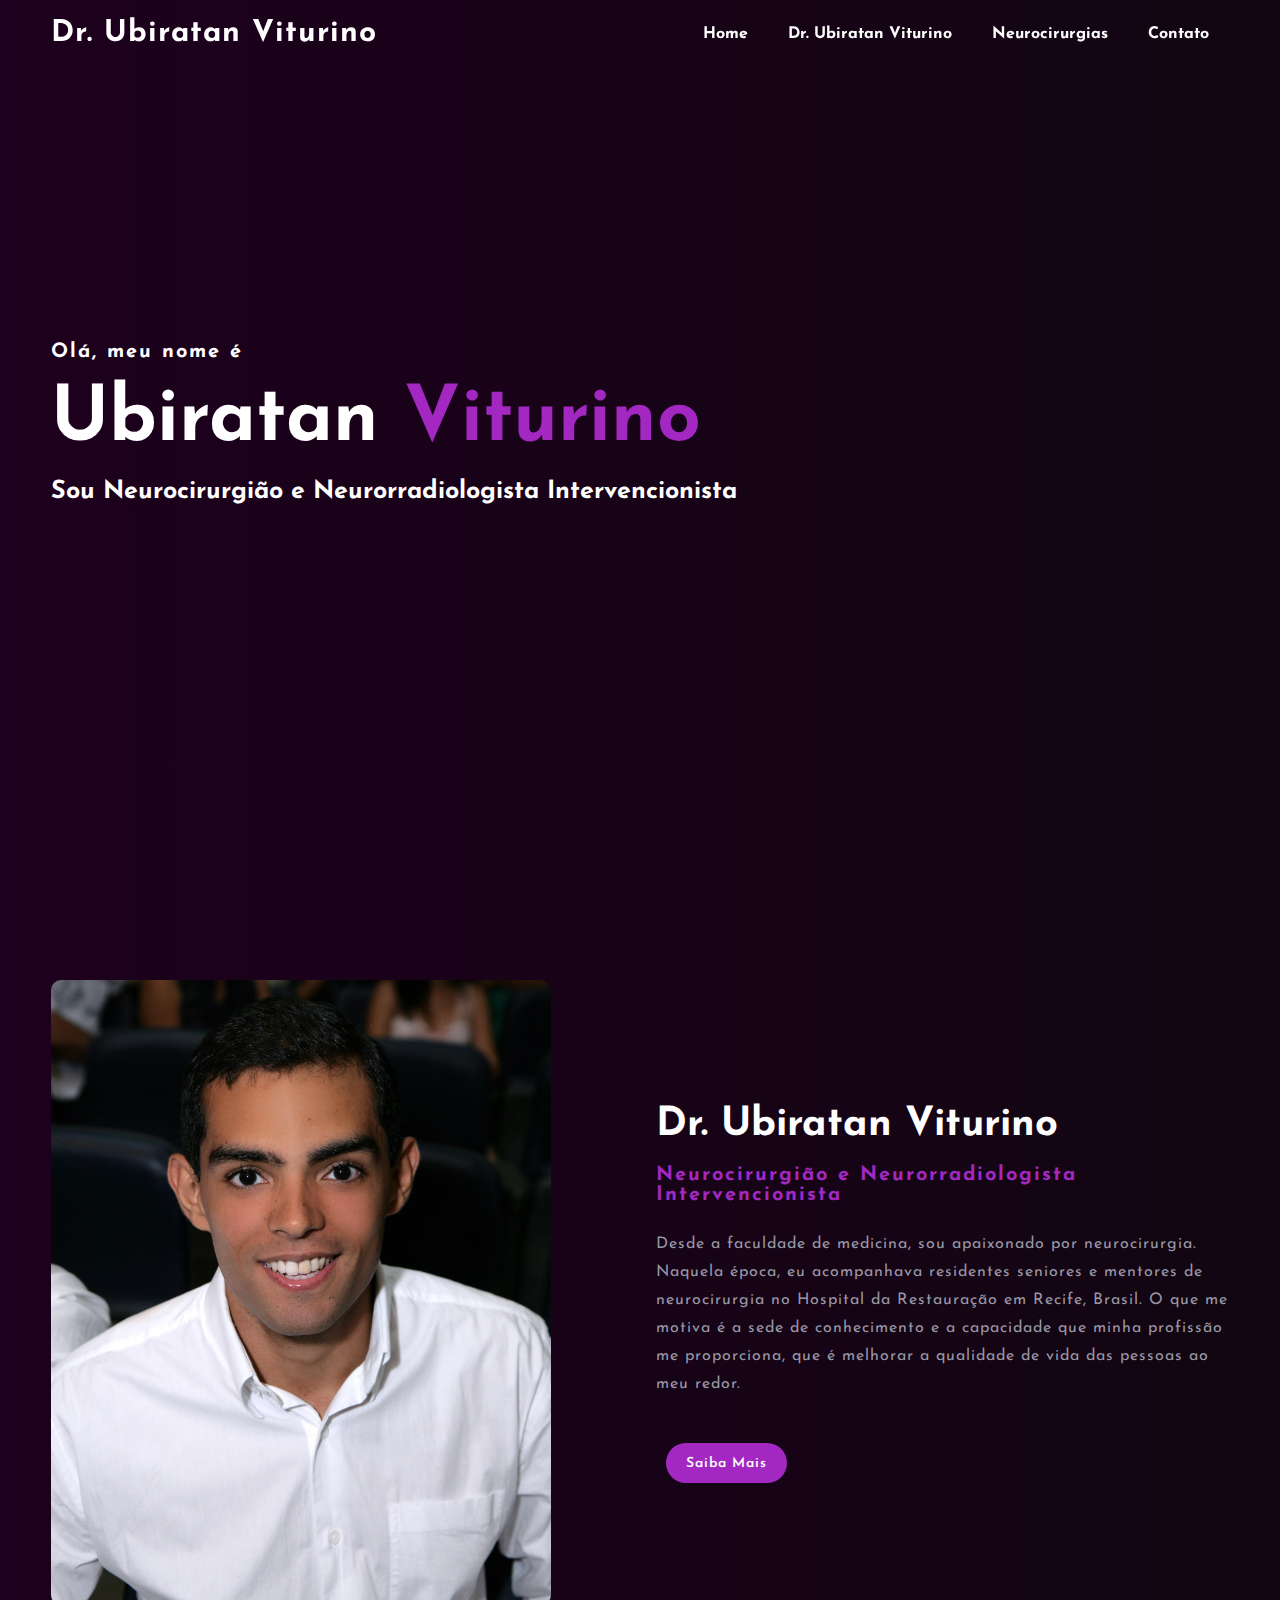
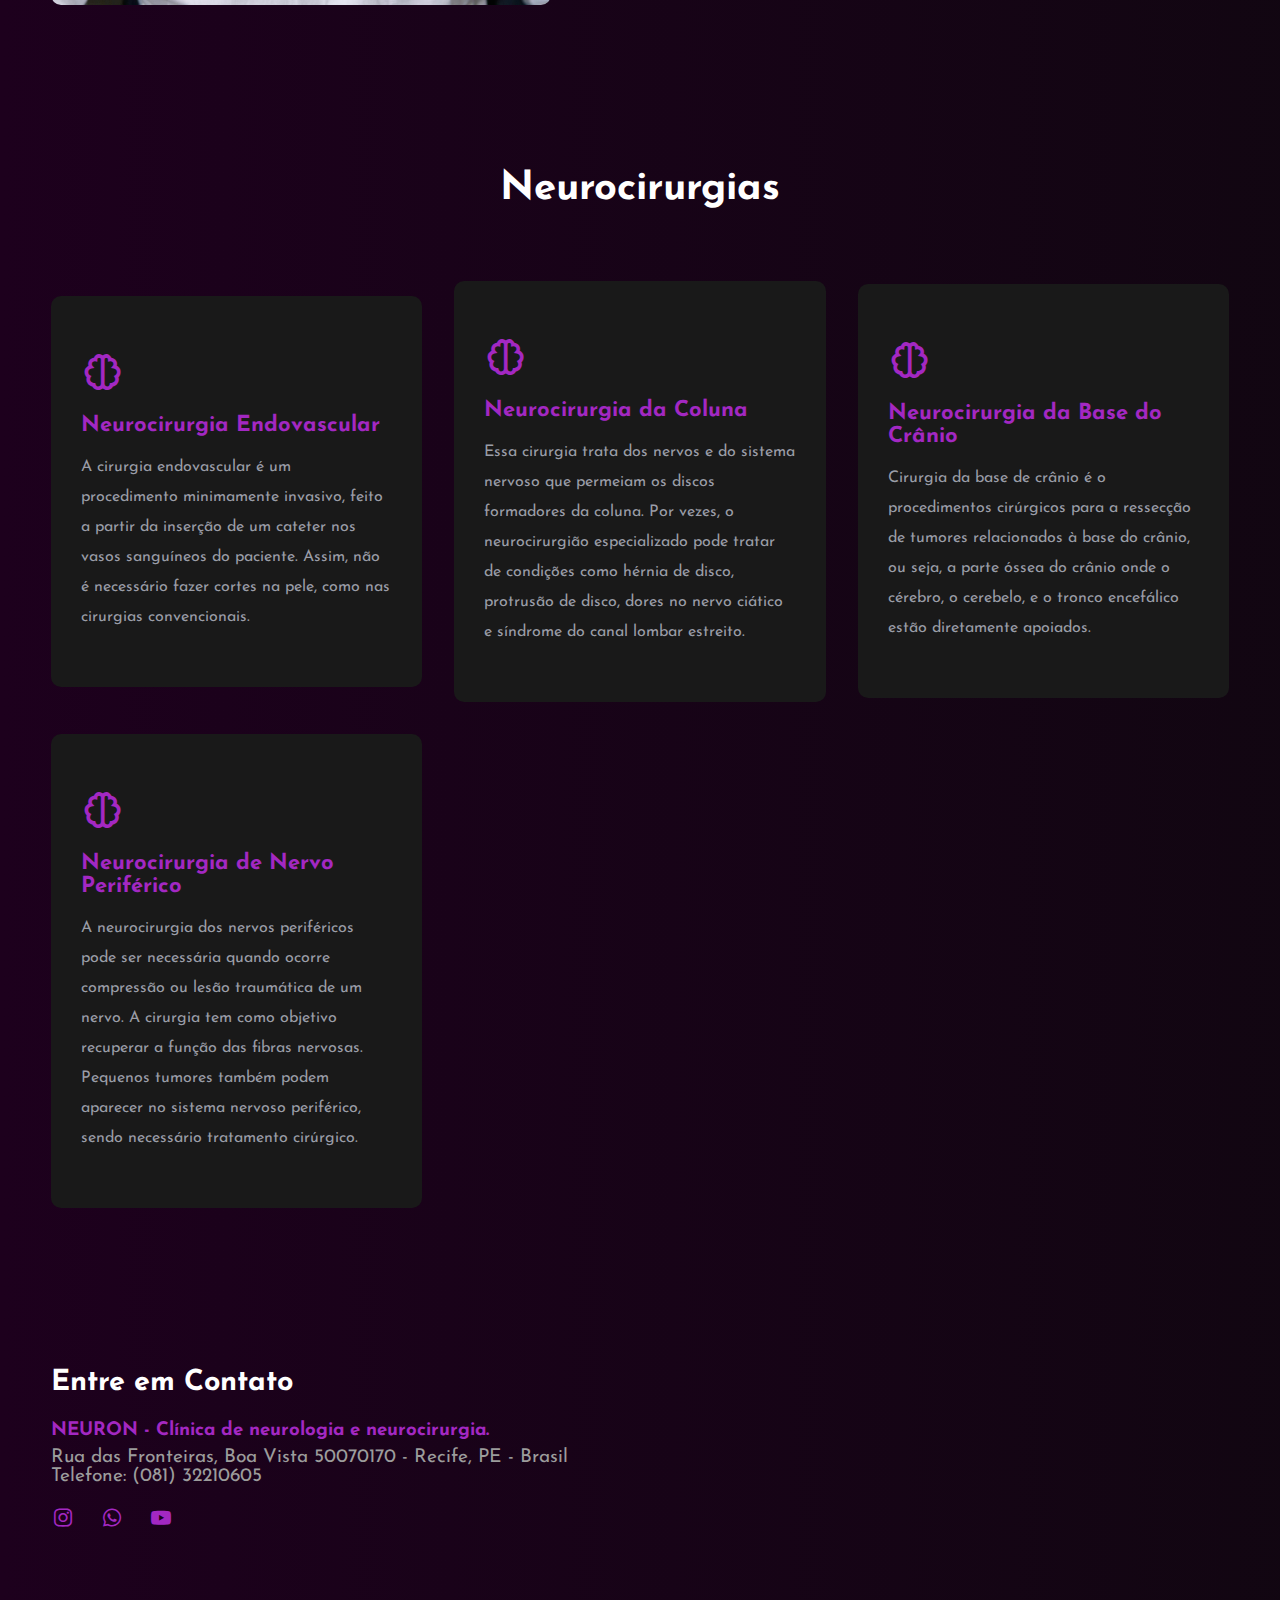
==== index.html @ a9add96f "site-Ubiratan" ====
<!DOCTYPE html>
<html lang="pt-br">

<head>
  <meta charset="UTF-8">
  <meta name="viewport" content="width=device-width, initial-scale=1.0">
  <title>Dr. Ubiratan Viturino</title>
  <link rel="stylesheet" type="text/css" href="css/styles.css">
  <link rel="shortcut icon" href="ico/icons8-cérebro-100.ico" type="image/x-icon">

  <link rel="stylesheet" href="https://unpkg.com/boxicons@latest/css/boxicons.min.css">
  <link rel="preconnect" href="https://fonts.gstatic.com" crossorigin>
  <link href="https://fonts.googleapis.com/css2?family=Josefin+Sans:wght@100;200;300;400;500;600;700&display=swap" rel="stylesheet">


</head>

<body>
  <header>
    <a href="#home" class="logo"> Dr. Ubiratan Viturino</a>
    <div class="bx bx-menu" id="menu-icon"></div>

    <ul class="navbar">
      <li><a href="#home">Home</a></li>
      <li><a href="#Dr. Ubiratan Viturino">Dr. Ubiratan Viturino</a></li>
      <li><a href="#Neurocirurgias">Neurocirurgias</a></li>
      <li><a href="#contato">Contato</a></li>
    </ul>
  </header>

  
  <section class="home" id="home">
    <div class="home-texto">
      <h4>Olá, meu nome é</h4>
      <h1>Ubiratan <span>Viturino</span></h1>
      <h3>Sou Neurocirurgião e Neurorradiologista Intervencionista</h3>
    </div>

    </div>

  </section>

  
  <section class="sobre" id="Dr. Ubiratan Viturino">
    <div class="sobre-img">
      <img src="./img/perfil - Copia.jpg">
    </div>

    <div class="sobre-texto">
      <h2>Dr. Ubiratan Viturino</h2>
      <h5><span>Neurocirurgião e Neurorradiologista Intervencionista</span></h5>
      <p class="texto">Desde a faculdade de medicina, sou apaixonado por neurocirurgia. Naquela época, eu acompanhava
        residentes
        seniores e mentores de neurocirurgia no Hospital da Restauração em Recife, Brasil. O que me motiva é a sede de
        conhecimento e a capacidade que minha profissão me proporciona, que é melhorar a qualidade de vida das pessoas
        ao meu redor.
      </p>
      <a href="sobre.html" class="btn-saiba">Saiba Mais</a>
    </div>
  </section>
  
  <section class="neuro" id="Neurocirurgias">
    <div class="center">
      <h2>Neurocirurgias</h2>
      <p></p>
    </div>

    <div class="ex-neuro">
      <div class="row">
        <i class='bx bx-brain'></i>
        <h3>Neurocirurgia Endovascular</h3>
        <p>A cirurgia endovascular é um procedimento minimamente invasivo, feito a partir da inserção de um cateter nos
          vasos sanguíneos do paciente. Assim, não é necessário fazer cortes na pele, como nas cirurgias convencionais.
        </p>
      </div>

      <div class="row">
        <i class='bx bx-brain'></i>
        <h3>Neurocirurgia da Coluna</h3>
        <p>Essa cirurgia trata dos nervos e do sistema nervoso que permeiam os discos formadores da coluna. Por vezes, o
          neurocirurgião especializado pode tratar de condições como hérnia de disco, protrusão de disco, dores no nervo
          ciático e síndrome do canal lombar estreito.</p>
      </div>

      <div class="row">
        <i class='bx bx-brain'></i>
        <h3>Neurocirurgia da Base do Crânio</h3>
        <p>Cirurgia da base de crânio é o procedimentos cirúrgicos para a ressecção de tumores
          relacionados à base do crânio, ou seja, a parte óssea do crânio onde o cérebro, o cerebelo, e o tronco
          encefálico estão diretamente apoiados.</p>
      </div>

      <div class="row">
        <i class='bx bx-brain'></i>
        <h3>Neurocirurgia de Nervo Periférico</h3>
        <p>A neurocirurgia dos nervos periféricos pode ser necessária quando ocorre compressão ou lesão traumática de um
          nervo. A cirurgia tem como objetivo recuperar a função das fibras nervosas. Pequenos tumores também podem
          aparecer no sistema nervoso periférico, sendo necessário tratamento cirúrgico.</p>
      </div>
    </div>
  </section>
  
  <section class="contato" id="contato">
    <div class="formulario-de-contato">
      <h2>Entre em Contato</h2>
      <h3>NEURON - Clínica de neurologia e neurocirurgia.</h3>
      <p>Rua das Fronteiras, Boa Vista 50070170 - Recife, PE - Brasil<br>Telefone: (081) 32210605</p>
    </div>
    <div class="social">
      <a href="https://www.instagram.com/neuronclinica/?igshid=YmMyMTA2M2Y%3D" target="_blank"><i class='bx bxl-instagram'></i></a>
      <a href="https://api.whatsapp.com/send/?phone=5581981059248&app_absent=0" target="_blank"><i class='bx bxl-whatsapp' ></i></a>
      <a href="https://www.youtube.com/@ubiratanviturino" target="_blank"><i class='bx bxl-youtube'></i></a>
    </div>
  </section>

  








  <script type="text/javascript" src="./js/script.js"></script>

</body>

</html>
---- css/styles.css ----
*{
    margin: 0;
    padding: 0;
    box-sizing: border-box;
    font-family: 'Josefin Sans', sans-serif;
    list-style: none;
    text-decoration: none;
    scroll-behavior: smooth;
    scroll-padding-top: 3.5rem;
}

:root{
    --bg-color: #191919;
    --secound-bg-color: #191919;
    --text-color: rgb(255, 255, 255);
    --secound-color: #c6c9d8bf;
    --main-color: #a328c2;
    --big-font: 5.3rem;
    --h2-font: 2.5rem;
    --p-font: 1.1rem;
}

body{
    background: var(--bg-color);
    color: var(--text-color);

}

header{
    position: fixed;
    width: 100%;
    top: 0;
    right: 0;
    z-index: 1000;
    display: flex;
    align-items: center;
    justify-content: space-between;
    background: transparent;
    padding: 25px 15%;
    transition-duration: .3s;
}

.logo{
    color: var(--text-color);
    font-size: 30px;
    font-weight: bold;
    letter-spacing: 1px;  
}

.navbar{
   display: flex;
   
}

.navbar li{
    position: relative;
}

.navbar a{
    color: var(--text-color);
    font-weight: bold;
    font-size: 1rem;
    padding: 10px 20px;
}

.navbar a::after{
    content: '';
    position: absolute;
    width: 0;
    height: 2px;
    background: var(--main-color);
    left: 0;
    bottom: -4px;
    transition: ease .40s;
}

.navbar a:hover::after{
    width: 100%;
}

#menu-icon{
    font-size: 32px;
    color: var(--text-color);
    z-index: 10001;
    cursor: pointer;
    display: none;
}

section{
    padding: 120px 15%;
}

.home{
    height: 100vh;
    width: 100%;
    display: flex;
    align-items: center;
    font-family: 'Josefin Sans', sans-serif;
    background-image: linear-gradient(to left, rgb(29, 1, 29), rgb(24, 24, 24), rgb(10, 10, 10), rgb(29, 0, 29));
    background-size: 500% 100%;
    animation: degrade 4s infinite alternate;
}

@keyframes degrade {
    0%{
        background-position-x: 0%;
    }
    100%{
        background-position-x: 100%;
    }
}

.home-texto h1{
    margin: 20px 0px 20px;
    font-size: var(--big-font);
}

span{
    color: var(--main-color);
}

.home-texto h3{
    font-size: 25px;
    margin-bottom: 55px;
}

.home-texto h4{
    color: #ffffff;
    font-size: 20px;
    letter-spacing: 2px;
}

header.sticky{
    padding: 12px 15%;
    background: var(--main-color);

}

.sticky .navbar a::after{
    background: var(--text-color);
}

.sticky .h-btn{
    background: var(--text-color);
    color: #000;
}
.sobre{
    background: var(--secound-bg-color);
    display: grid;
    grid-template-columns: repeat(2, 2fr);
    align-items: center;
    grid-gap: 2rem;
    background-image: linear-gradient(to left, rgb(29, 1, 29), rgb(24, 24, 24), rgb(10, 10, 10), rgb(29, 0, 29));
    background-size: 500% 100%;
    animation: degrade 4s infinite alternate;
}

.sobre-img img{
    max-width: 100%;
    width: 500px;
    height: auto;
    border-radius: 10px;

}

.sobre-texto h2{
    font-size: var(--h2-font);
    margin-bottom: 20px;
}

.sobre-texto h5{
    font-size: 20px;
    margin-bottom: 25px;
    letter-spacing: 2px;
}

.sobre-texto p{
    color: var(--secound-color);
    letter-spacing: 1px;
    line-height: 28px;
    max-width: 590px;
    font-size: var(--p-font);
    margin-bottom: 45px;
}

.btn-saiba{
    padding: 0 20px;
    height: 40px;
    display: inline-block;
    line-height: 42px;
    background-color: #a328c2;
    color: white;
    border: none;
    border-radius: 30px;
    font-size: 14px;
    font-weight: 600;
    letter-spacing: 1px;
    transition: all .30s;
    margin: 0 10px;
}
.btn-saiba:hover {
    border: 2px solid #a328c2;
    background: transparent;
    transform: translateY(-8px);
}

.neuro{
    background: var(--bg-color);
    background-image: linear-gradient(to left, rgb(29, 1, 29), rgb(24, 24, 24), rgb(10, 10, 10), rgb(29, 0, 29));
    background-size: 500% 100%;
    animation: degrade 4s infinite alternate;
}

.center{
    text-align: center;
}

.center h2{
    font-size: var(--h2-font);
    margin-bottom: 15px;
}

.center p{
    color: var(--secound-color);
    letter-spacing: 1px;
    line-height: 28px;
    font-size: var(--p-font);
}

.ex-neuro{
    display: grid;
    grid-template-columns: repeat(auto-fit, minmax(370px, auto));
    grid-gap: 2rem;
    align-items: center;
    margin-top: 4.5rem;
}

.row{
    background: var(--secound-bg-color);
    padding: 55px 30px;
    border-radius: 10px;
    cursor: pointer;
    transition: all .35s;
}

.row i{
    color: var(--main-color);
    margin-bottom: 20px;
    font-size: 2.7rem;
}

.row h3{
    color: var(--main-color);
    font-size: 22px;
    font-weight: 700;
    margin-bottom: 15px;
}

.row p{
    color: var(--secound-color);
    line-height: 30px;
    font-size: var(--p-font);
}

.row:hover{
    transform: translateY(-15px);

}

.contato{
    background-image: linear-gradient(to left, rgb(29, 1, 29), rgb(24, 24, 24), rgb(10, 10, 10), rgb(29, 0, 29));
    background-size: 500% 100%;
    animation: degrade 4s infinite alternate;
}

.main-login{
    width: 100vw;
    height: 100vh;
    background: rgb(22, 1, 22);
    display: flex;
    justify-content: center;
    align-items: center;
}

.formulario-de-contato h2{
    font-size: 1.8rem;
}
.formulario-de-contato h3{
    margin-top: 2%;
    color: #a328c2;
    margin-bottom: 8px;
}
.formulario-de-contato p{
    color: #9c9c9c;
    font-size: 1.2rem;
}

.social{
    position: relative;
    z-index: 2;
    margin-top: 20px;
    padding-bottom: 5px;
}
.social a{
    display: inline-block;
    color: #a328c2;
    margin-right: 20px;
    font-size: 24px;
}
.social a:hover{
    transform: scale(1.2);
    transition: .4s;
    color: #a328c2;
}


@media (max-width: 1300px){
    header{
        padding: 18px 4%;
        transition: .2s;
    }
    header.sticky{
        padding: 10px 4%;
        transition: .2s;
    }
    section{
        padding: 80px 4%;
        transition: .2s;
    }
    :root{
        --big-font: 4.8rem;
        --h2-font: 2.5rem;
        --p-font: 1rem;
        transition: .2s;
    }
}

@media (max-width: 990px){
    .home{
        height: 85vh;
    }
    #menu-icon{
        display: initial;
    }
    .navbar{
        position: absolute;
        top: -700px;
        left: 0;
        right: 0;
        flex-direction: column;
        background: var(--bg-color);
        text-align: left;
        transition: all .30s;
    }
    .navbar a{
        display: block;
        padding: 1.1rem;
        margin: 1.3rem;
        border-left: 2px solid var(--text-color);
    }
    .navbar a:hover{
        background: var(--main-color);
    }
    .navbar a::after{
        display: none;
    }
    .navbar.active {
        top: 100%;
    }
    .about{
        grid-template-columns: 1fr;
    }
    .about-img{
        text-align: center;
        margin-bottom: 30px;
    }
    .about-img img{
        max-width: 100%;
        width: 700px;
        height: auto;
    }
    .contato{
        grid-template-columns: 1fr;
    }
}
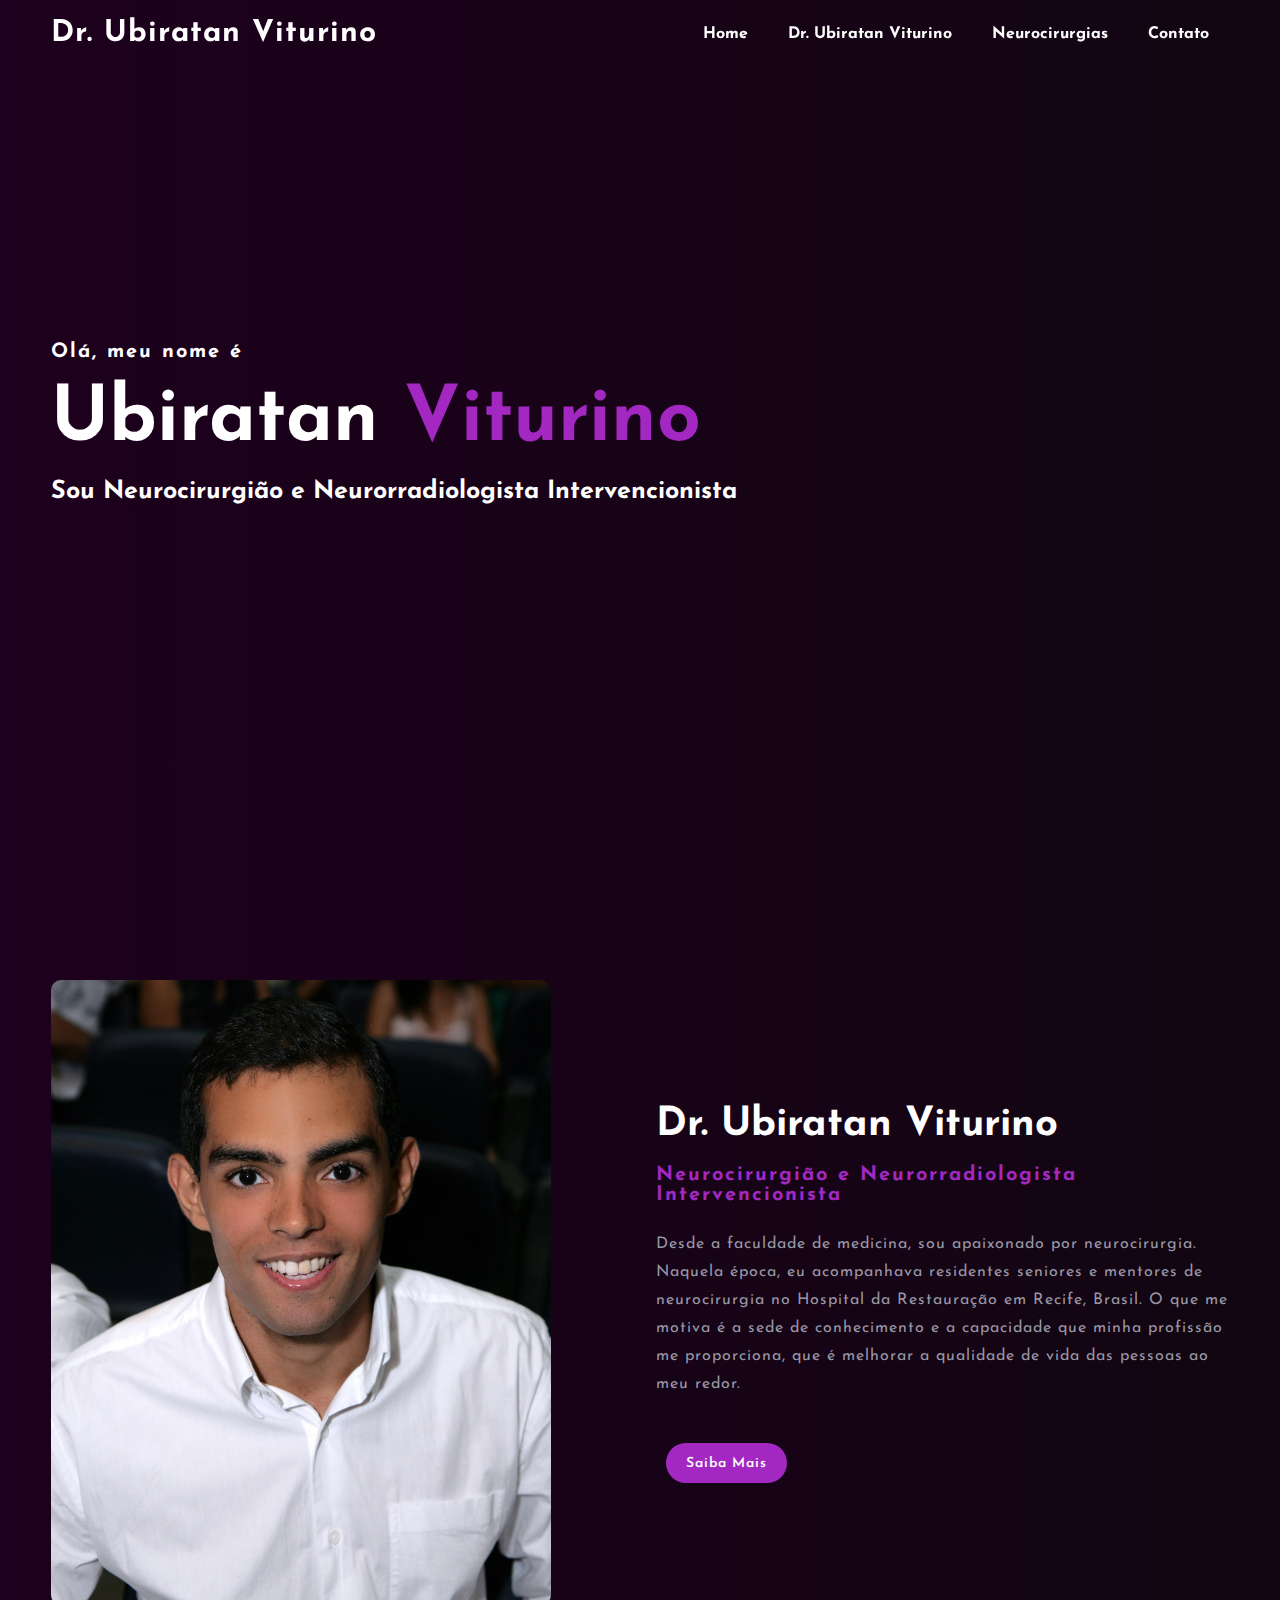
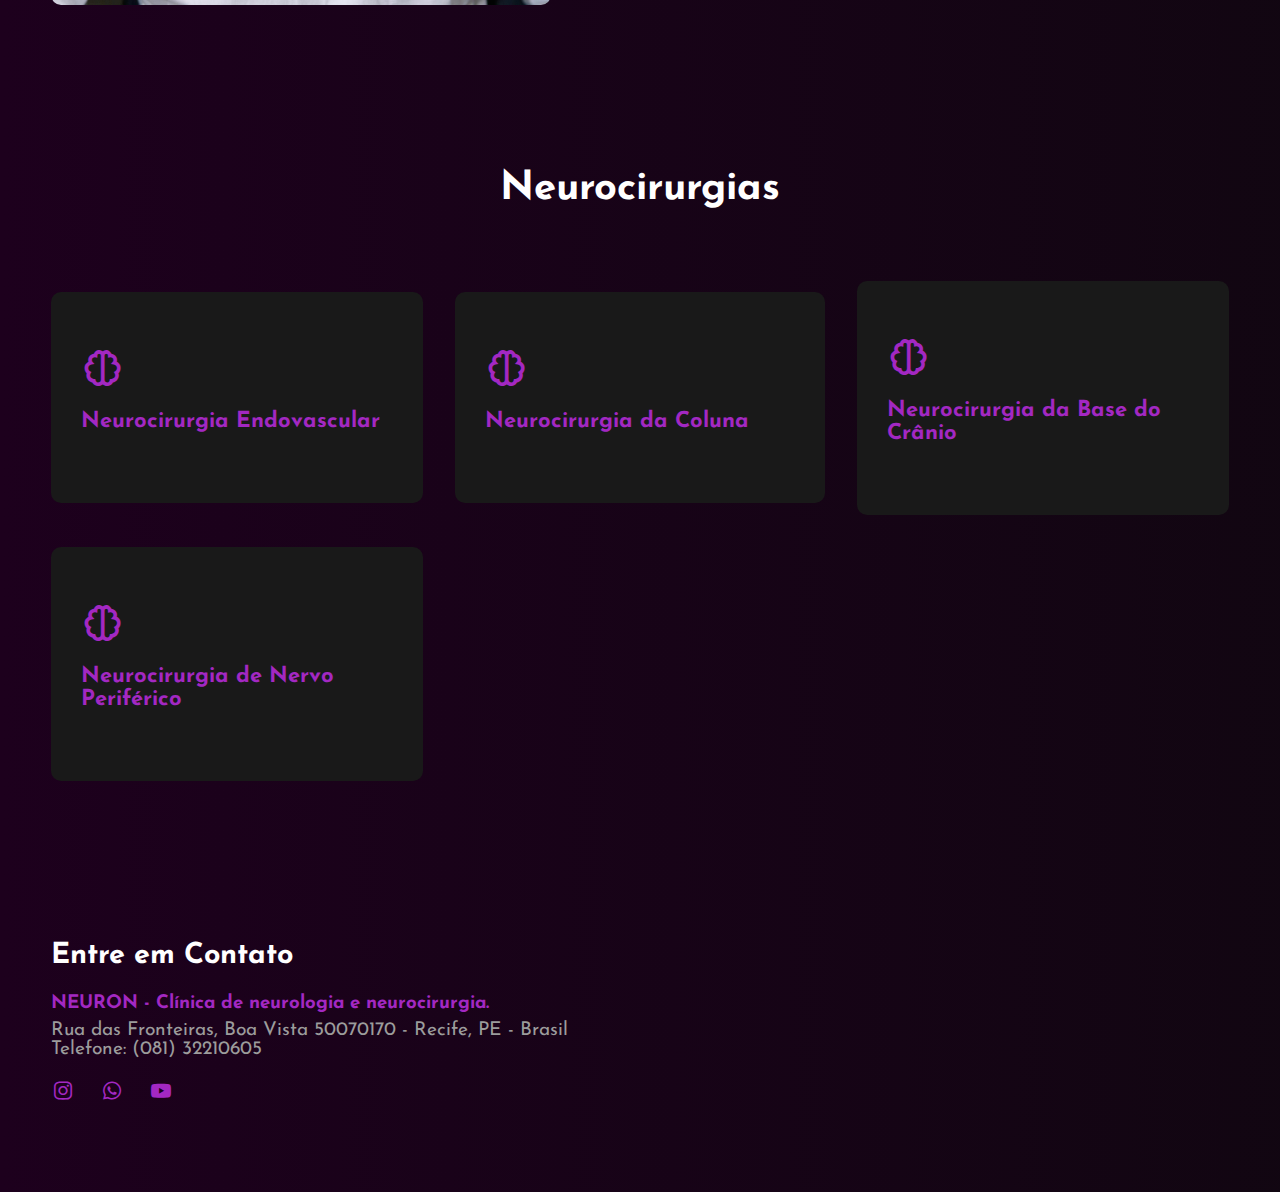
==== commit ef3dde61: "iniciando mediaquery" ====
--- a/index.html
+++ b/index.html
@@ -10,7 +10,8 @@
 
   <link rel="stylesheet" href="https://unpkg.com/boxicons@latest/css/boxicons.min.css">
   <link rel="preconnect" href="https://fonts.gstatic.com" crossorigin>
-  <link href="https://fonts.googleapis.com/css2?family=Josefin+Sans:wght@100;200;300;400;500;600;700&display=swap" rel="stylesheet">
+  <link href="https://fonts.googleapis.com/css2?family=Josefin+Sans:wght@100;200;300;400;500;600;700&display=swap"
+    rel="stylesheet">
 
 
 </head>
@@ -28,19 +29,18 @@
     </ul>
   </header>
 
-  
+
   <section class="home" id="home">
+    
     <div class="home-texto">
       <h4>Olá, meu nome é</h4>
       <h1>Ubiratan <span>Viturino</span></h1>
       <h3>Sou Neurocirurgião e Neurorradiologista Intervencionista</h3>
     </div>
 
-    </div>
-
   </section>
 
-  
+
   <section class="sobre" id="Dr. Ubiratan Viturino">
     <div class="sobre-img">
       <img src="./img/perfil - Copia.jpg">
@@ -58,7 +58,7 @@
       <a href="sobre.html" class="btn-saiba">Saiba Mais</a>
     </div>
   </section>
-  
+
   <section class="neuro" id="Neurocirurgias">
     <div class="center">
       <h2>Neurocirurgias</h2>
@@ -69,37 +69,29 @@
       <div class="row">
         <i class='bx bx-brain'></i>
         <h3>Neurocirurgia Endovascular</h3>
-        <p>A cirurgia endovascular é um procedimento minimamente invasivo, feito a partir da inserção de um cateter nos
-          vasos sanguíneos do paciente. Assim, não é necessário fazer cortes na pele, como nas cirurgias convencionais.
-        </p>
+        
       </div>
 
       <div class="row">
         <i class='bx bx-brain'></i>
         <h3>Neurocirurgia da Coluna</h3>
-        <p>Essa cirurgia trata dos nervos e do sistema nervoso que permeiam os discos formadores da coluna. Por vezes, o
-          neurocirurgião especializado pode tratar de condições como hérnia de disco, protrusão de disco, dores no nervo
-          ciático e síndrome do canal lombar estreito.</p>
+        
       </div>
 
       <div class="row">
         <i class='bx bx-brain'></i>
         <h3>Neurocirurgia da Base do Crânio</h3>
-        <p>Cirurgia da base de crânio é o procedimentos cirúrgicos para a ressecção de tumores
-          relacionados à base do crânio, ou seja, a parte óssea do crânio onde o cérebro, o cerebelo, e o tronco
-          encefálico estão diretamente apoiados.</p>
+        
       </div>
 
       <div class="row">
         <i class='bx bx-brain'></i>
         <h3>Neurocirurgia de Nervo Periférico</h3>
-        <p>A neurocirurgia dos nervos periféricos pode ser necessária quando ocorre compressão ou lesão traumática de um
-          nervo. A cirurgia tem como objetivo recuperar a função das fibras nervosas. Pequenos tumores também podem
-          aparecer no sistema nervoso periférico, sendo necessário tratamento cirúrgico.</p>
+        
       </div>
     </div>
   </section>
-  
+
   <section class="contato" id="contato">
     <div class="formulario-de-contato">
       <h2>Entre em Contato</h2>
@@ -107,13 +99,15 @@
       <p>Rua das Fronteiras, Boa Vista 50070170 - Recife, PE - Brasil<br>Telefone: (081) 32210605</p>
     </div>
     <div class="social">
-      <a href="https://www.instagram.com/neuronclinica/?igshid=YmMyMTA2M2Y%3D" target="_blank"><i class='bx bxl-instagram'></i></a>
-      <a href="https://api.whatsapp.com/send/?phone=5581981059248&app_absent=0" target="_blank"><i class='bx bxl-whatsapp' ></i></a>
+      <a href="https://www.instagram.com/neuronclinica/?igshid=YmMyMTA2M2Y%3D" target="_blank"><i
+          class='bx bxl-instagram'></i></a>
+      <a href="https://api.whatsapp.com/send/?phone=5581981059248&app_absent=0" target="_blank"><i
+          class='bx bxl-whatsapp'></i></a>
       <a href="https://www.youtube.com/@ubiratanviturino" target="_blank"><i class='bx bxl-youtube'></i></a>
     </div>
   </section>
 
-  
+
 
 
 
--- a/css/styles.css
+++ b/css/styles.css
@@ -23,6 +23,9 @@
 body{
     background: var(--bg-color);
     color: var(--text-color);
+    background-image: linear-gradient(to left, rgb(29, 1, 29), rgb(24, 24, 24), rgb(10, 10, 10), rgb(29, 0, 29));
+    background-size: 500% 100%;
+    animation: degrade 4s infinite alternate;
 
 }
 
@@ -96,9 +99,7 @@
     display: flex;
     align-items: center;
     font-family: 'Josefin Sans', sans-serif;
-    background-image: linear-gradient(to left, rgb(29, 1, 29), rgb(24, 24, 24), rgb(10, 10, 10), rgb(29, 0, 29));
-    background-size: 500% 100%;
-    animation: degrade 4s infinite alternate;
+    
 }
 
 @keyframes degrade {
@@ -140,10 +141,6 @@
     background: var(--text-color);
 }
 
-.sticky .h-btn{
-    background: var(--text-color);
-    color: #000;
-}
 .sobre{
     background: var(--secound-bg-color);
     display: grid;
@@ -201,14 +198,7 @@
 .btn-saiba:hover {
     border: 2px solid #a328c2;
     background: transparent;
-    transform: translateY(-8px);
-}
-
-.neuro{
-    background: var(--bg-color);
-    background-image: linear-gradient(to left, rgb(29, 1, 29), rgb(24, 24, 24), rgb(10, 10, 10), rgb(29, 0, 29));
-    background-size: 500% 100%;
-    animation: degrade 4s infinite alternate;
+    transform: translateY(-6px);
 }
 
 .center{
@@ -218,13 +208,6 @@
 .center h2{
     font-size: var(--h2-font);
     margin-bottom: 15px;
-}
-
-.center p{
-    color: var(--secound-color);
-    letter-spacing: 1px;
-    line-height: 28px;
-    font-size: var(--p-font);
 }
 
 .ex-neuro{
@@ -265,21 +248,6 @@
 .row:hover{
     transform: translateY(-15px);
 
-}
-
-.contato{
-    background-image: linear-gradient(to left, rgb(29, 1, 29), rgb(24, 24, 24), rgb(10, 10, 10), rgb(29, 0, 29));
-    background-size: 500% 100%;
-    animation: degrade 4s infinite alternate;
-}
-
-.main-login{
-    width: 100vw;
-    height: 100vh;
-    background: rgb(22, 1, 22);
-    display: flex;
-    justify-content: center;
-    align-items: center;
 }
 
 .formulario-de-contato h2{
